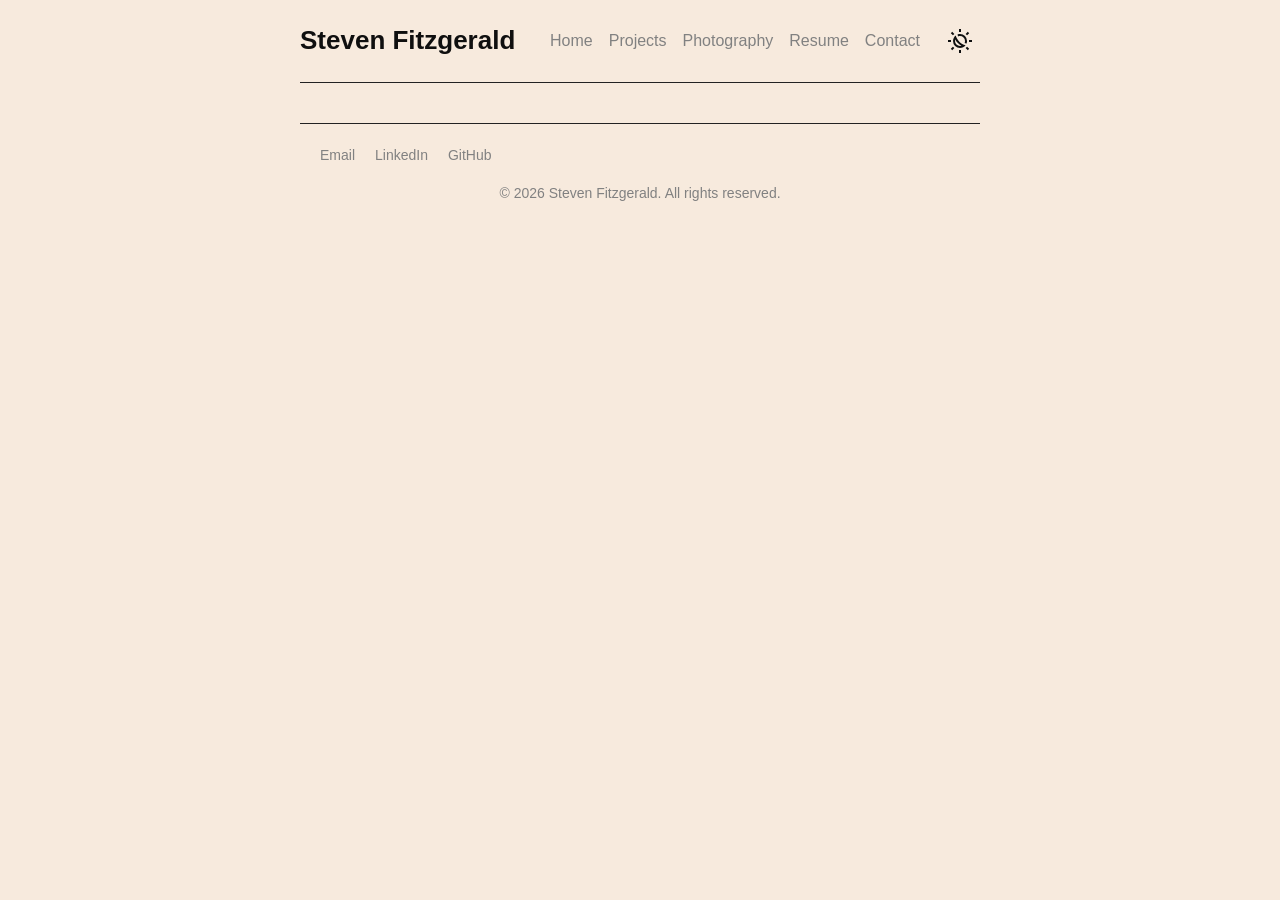
==== contact/index.html @ c8592b96 "Added brand new project files Home page and projects page complete  In Progress: Photography, cont" ====
<!DOCTYPE html>
<html lang="en" data-theme="light">

<head>
    <meta charset="UTF-8">
    <meta name="viewport" content="width=device-width, initial-scale=1.0">
    <title>Contact | Steven Fitzgerald</title>
     <link rel="stylesheet" href="/resources/css/styles.css">
</head>

<body>

    <header class="site-header">

        <div class="header-content">

            <div class="site-title">
                <a href="/">Steven Fitzgerald</a>
            </div>

            <nav class="main-nav">
                <ul>
                    <li><a href="/">Home</a></li>
                    <li><a href="/projects">Projects</a></li>
                    <li><a href="/photography">Photography</a></li>
                    <li><a href="/resume">Resume</a></li>
                    <li><a href="/contact">Contact</a></li>
                </ul>
            </nav>

            <button class="theme-toggle" type="button" data-theme-toggle aria-label="Toggle dark mode">
                <svg xmlns="http://www.w3.org/2000/svg" height="24px" viewBox="0 -960 960 960" width="24px" fill="#e3e3e3"><path d="M337.5-463Q311-498 289-537q-5 14-6.5 28.5T281-480q0 83 58 141t141 58q14 0 28.5-2t28.5-6q-39-22-74-48.5T396-396q-32-32-58.5-67ZM567-364.5Q630-328 702-308q-40 51-98 79.5T481-200q-117 0-198.5-81.5T201-480q0-65 28.5-123t79.5-98q20 72 56.5 135T453-452q51 51 114 87.5ZM743-380q-20-5-39.5-11T665-405q8-18 11.5-36.5T680-480q0-83-58.5-141.5T480-680q-20 0-38.5 3.5T405-665q-8-19-13.5-38T381-742q24-9 49-13.5t51-4.5q117 0 198.5 81.5T761-480q0 26-4.5 51T743-380ZM440-840v-120h80v120h-80Zm0 840v-120h80V0h-80Zm323-706-57-57 85-84 57 56-85 85ZM169-113l-57-56 85-85 57 57-85 84Zm671-327v-80h120v80H840ZM0-440v-80h120v80H0Zm791 328-85-85 57-57 84 85-56 57ZM197-706l-84-85 56-57 85 85-57 57Zm199 310Z"/></svg>
            </button>

        </div>

    </header>

    <main>
        


    </main>

    <footer>
        <div class="site-footer">
            <div class="footer-content">
                <div class="footer-links">
                    <a href="mailto:stevenfitzg@gmail.com">Email</a>
                    <a href="https://www.linkedin.com/in/stevenafitzgerald/" target="_blank" rel="noopener">LinkedIn</a>
                    <a href="https://www.github.com/stevenfitz77">GitHub</a>
                </div>
                <div class="footer-copyright">
                    <p>&copy; 2026 Steven Fitzgerald. All rights reserved.</p>
                </div>
            </div>
        </div>
    </footer>

    <script>
        // Theme toggle functionality
        const themeToggle = document.querySelector('[data-theme-toggle]');
        const html = document.documentElement;

        themeToggle.addEventListener('click', () => {
            const currentTheme = html.getAttribute('data-theme');
            const newTheme = currentTheme === 'light' ? 'dark' : 'light';
            html.setAttribute('data-theme', newTheme);
            localStorage.setItem('theme', newTheme);
        });

        // Check for saved theme preference or respect OS setting
        const savedTheme = localStorage.getItem('theme');
        const prefersDark = window.matchMedia('(prefers-color-scheme: dark)').matches;

        if (savedTheme) {
            html.setAttribute('data-theme', savedTheme);
        } else if (prefersDark) {
            html.setAttribute('data-theme', 'dark');
        }
    </script>

</body>

</html>
---- resources/css/styles.css ----
/* Reset and base styles */
* {
    margin: 0;
    padding: 0;
    box-sizing: border-box;
}

:root {
    color-scheme: light;
    --color-bg: #f7eadd;
    --color-text: #252525;
    --color-heading: #0f0f0f;
    --color-muted: #818181;
    --color-border: #222222;
    --color-link: #005FB8;
    --color-link-hover: #003F7D;
    /*--color-button-bg: #005FB8;
    --color-button-content: #FFFFFF;
    --color-button-hover-bg: #003F7D;*/
    --shadow-soft: 0 6px 18px rgba(31, 31, 31, 0.08);
}

html[data-theme="dark"] {
    color-scheme: dark;
    --color-bg: #252525;
    --color-text: #f7eadd;
    --color-heading: #f7eadd;
    --color-muted: #a7a7a7;
    --color-border: #E5E5E5;
    --color-link: #005FB8;
    --color-link-hover: #003F7D;
    /*--color-button-bg: #005FB8;
    --color-button-content: #FFFFFF;
    --color-button-hover-bg: #003F7D;*/
    --shadow-soft: 0 6px 18px rgba(31, 31, 31, 0.08);
}


/* Fonts */
body {
    font-family: 'Segoe UI', Tahoma, Geneva, Verdana, sans-serif;
    font-size: 18px;
    line-height: 1.6;
    background-color: var(--color-bg);
    color: var(--color-text);
    transition: background-color .5s ease-in-out;

}


/*Container and layout*/
.site-header,
.site-footer,
main {
    max-width: 680px;
    margin: 0 auto;
    padding: 0 20px;
}


/* Header */
.site-header {
    padding: 20px 0;
    border-bottom: 1px solid var(--color-border);
    margin-bottom: 40px;
    transition: border-color .3s ease-in-out;
}

.header-content {
    display: flex;
    justify-content: space-between;
    align-items: center;
    flex-wrap: wrap;
    gap: 20px;
}

.site-title a {
    font-size: 26px;
    font-weight: 600;
    color: var(--color-heading);
    text-decoration: none;
    transition: color .3s ease-in-out;
}

.site-title a:hover {
    text-decoration: underline;
    text-decoration-thickness: 1px;
}

.main-nav {
    margin-left: auto;
}

.main-nav ul {
    list-style: none;
    display: flex;
    gap: 16px;
}

.main-nav a {
    color: var(--color-muted);
    text-decoration: none;
    font-size: 16px;
    transition: color .3s ease-in-out;
}

.main-nav a:hover {
    color: var(--color-heading);
}

.theme-toggle {
    background: none;
    border: none;
    cursor: pointer;
    padding: 8px;
    display: flex;
    align-items: center;
}

.theme-toggle svg {
    fill: var(--color-heading);
    transition: fill .3s ease-in-out, transform .3s ease-in-out;
}

.theme-toggle:hover svg {
    transform: scale(1.3);
}

/* Hero Section */
.hero {
    margin-bottom: 60px;
}

.hero-headline {
    font-size: 36px;
    font-weight: 700;
    color: var(--color-heading);
    margin-bottom: 20px;
    transition: color .3s ease-in-out;
}

.hero-subhead p {
    font-size: 18px;
    color: var(--color-text);
    line-height: 1.4;
    transition: color .3s ease-in-out;
}

.features {
        margin-bottom: 60px;
}

.features h2 {
    font-size: 28px;
    font-weight: 700;
    color: var(--color-heading);
    margin-bottom: 28px;
    transition: color .3s ease-in-out;
}

.features li p {
    font-size: 16px;
    color: var(--color-text);
    line-height: 1.8;
    transition: color .3s ease-in-out;
}

.features time {
    font-size: 16px;
    color: var(--color-muted);
    transition: color .3s ease-in-out;
}

.features-list {
    list-style: none;
}

.features-list li {
    margin-bottom: 48px;
}

.features-list h3 a {
    font-size: 22px;
    font-weight: 600;
    margin-bottom: 8px;
    color: var(--color-heading);
    text-decoration: none;
    transition: color .3s ease-in-out;
}

.features-list h3 a:hover {
    text-decoration: underline;
    text-decoration-thickness: 1px;
}

.features-list p {
    color: var(--color-muted);
}

.features p a {
    color: var(--color-link);
    text-decoration: none;
}

.features p a:hover {
    color: var(--color-link-hover);
    text-decoration-thickness: 1px;
}


/* Footer */
.site-footer {
    padding-top: 20px;
    border-top: 1px solid var(--color-border);
    text-align: center;
    color: var(--color-muted);
    font-size: 14px;
    transition: border-color .3s ease-in-out;
}

.footer-links {
    display: flex;
    gap: 20px;
    flex-wrap: wrap;
    margin-bottom: 16px;
}

.footer-links a {
    color: var(--color-muted);
    text-decoration: none;
}

.footer-links a:hover {
    color: var(--color-heading);
}

.footer-copyright p {
    color: var(--color-muted);
}

/*Projects Pages*/
.projects-list {
    list-style: none;
}

.stevenfitzdotcom {
    display: flex;
    flex-direction: column;
    gap: 16px;
    padding-bottom: 48px;
}

.supermegabaseballdatabase {
    display: flex;
    flex-direction: column;
    gap: 16px;
    padding-bottom: 48px;
}

.back-button {
    
    background: none;
    border: none;
    cursor: pointer;
    padding: 8px;
    display: flex;
    align-items: center;
}

.back-button svg {
    fill: var(--color-heading);
    transition: fill .3s ease-in-out, transform .3s ease-in-out;
}

.back-button:hover svg {
    transform: scale(1.3);
}

.github-link a {
    color: var(--color-link);
    text-decoration: none;
    font-size: 16px;
    transition: color .3s ease-in-out;
}

.github-link a:hover {
    color: var(--color-link-hover);
}

.mlbhigherorlower {
    display: flex;
    flex-direction: column;
    gap: 16px;
    padding-bottom: 48px;
}

/*Resume Page*/
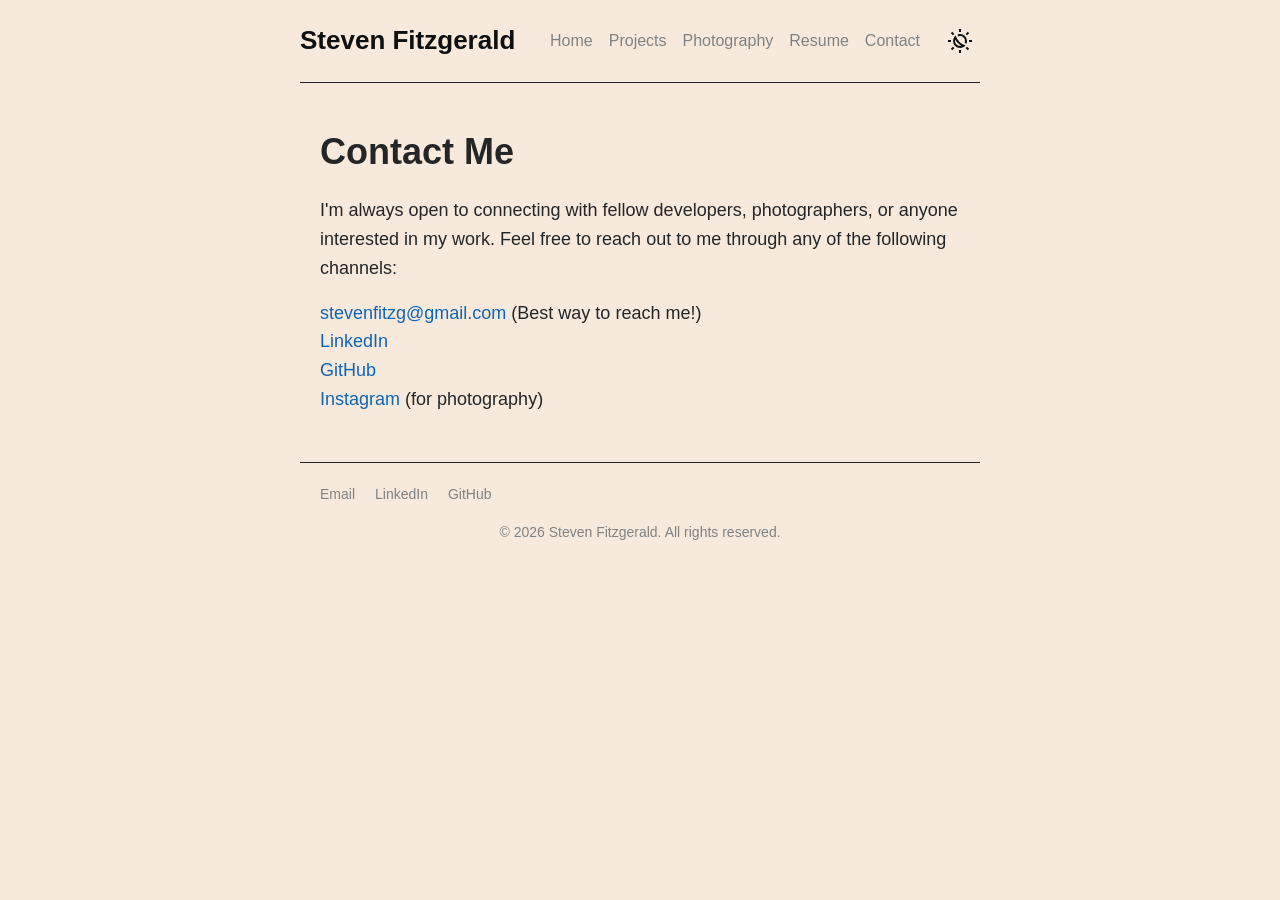
==== commit 42bbd83b: "Added contact and resume pages" ====
--- a/contact/index.html
+++ b/contact/index.html
@@ -38,7 +38,18 @@
 
     <main>
         
-
+        <div class="contact-page">
+            <h1>Contact Me</h1>
+            <p>
+                I'm always open to connecting with fellow developers, photographers, or anyone interested in my work. Feel free to reach out to me through any of the following channels:
+            </p>
+            <ul class="contact-links">
+                <li><a href="mailto:stevenfitzg@gmail.com">stevenfitzg@gmail.com</a> (Best way to reach me!)</li>
+                <li><a href="https://www.linkedin.com/in/stevenafitzgerald/" target="_blank" rel="noopener">LinkedIn</a></li>
+                <li><a href="https://www.github.com/stevenfitz77">GitHub</a></li>
+                <li><a href="https://www.instagram.com/sfitzphotos/" target="_blank" rel="noopener">Instagram</a> (for photography)</li>
+            </ul>
+        </div>
 
     </main>
 
--- a/resources/css/styles.css
+++ b/resources/css/styles.css
@@ -5,15 +5,16 @@
     box-sizing: border-box;
 }
 
-:root {
+:root,
+html[data-theme="light"] {
     color-scheme: light;
     --color-bg: #f7eadd;
     --color-text: #252525;
     --color-heading: #0f0f0f;
     --color-muted: #818181;
     --color-border: #222222;
-    --color-link: #005FB8;
-    --color-link-hover: #003F7D;
+    --color-link: #0f65b5;
+    --color-link-hover: #6eaae5;
     /*--color-button-bg: #005FB8;
     --color-button-content: #FFFFFF;
     --color-button-hover-bg: #003F7D;*/
@@ -23,12 +24,13 @@
 html[data-theme="dark"] {
     color-scheme: dark;
     --color-bg: #252525;
+    --gradient-bg: linear-gradient(135deg, #414141 0%, #000000 100%);
     --color-text: #f7eadd;
     --color-heading: #f7eadd;
     --color-muted: #a7a7a7;
     --color-border: #E5E5E5;
-    --color-link: #005FB8;
-    --color-link-hover: #003F7D;
+    --color-link: #258def;
+    --color-link-hover: #12508e;
     /*--color-button-bg: #005FB8;
     --color-button-content: #FFFFFF;
     --color-button-hover-bg: #003F7D;*/
@@ -42,6 +44,7 @@
     font-size: 18px;
     line-height: 1.6;
     background-color: var(--color-bg);
+    /*background-image: var(--gradient-bg);*/
     color: var(--color-text);
     transition: background-color .5s ease-in-out;
 
@@ -61,6 +64,9 @@
 /* Header */
 .site-header {
     padding: 20px 0;
+    position: sticky;
+    top: 0;
+    background-color: var(--color-bg);
     border-bottom: 1px solid var(--color-border);
     margin-bottom: 40px;
     transition: border-color .3s ease-in-out;
@@ -154,7 +160,7 @@
     font-size: 28px;
     font-weight: 700;
     color: var(--color-heading);
-    margin-bottom: 28px;
+    margin-bottom: 12px;
     transition: color .3s ease-in-out;
 }
 
@@ -200,6 +206,7 @@
 .features p a {
     color: var(--color-link);
     text-decoration: none;
+    transition: color .3s ease-in-out;
 }
 
 .features p a:hover {
@@ -294,4 +301,140 @@
     padding-bottom: 48px;
 }
 
-/*Resume Page*/+/*Resume Page*/
+.resume {
+    display: flex;
+    flex-direction: column;
+    gap: 16px;
+    padding-bottom: 48px;
+}
+
+.resume-content {
+    padding-bottom: 48px;
+    list-style: none;
+}
+
+.resume-content li {
+    margin-bottom: 32px;
+}
+
+.resume-content li h3 {
+    font-size: 22px;
+    font-weight: 600;
+    color: var(--color-heading);
+    border-bottom: var(--color-border) 2px solid;
+}
+
+.education-item-title {
+    font-size: 18px;
+    font-weight: 500;
+    color: var(--color-text);
+    display: flex;
+}
+
+.education-item-title h5 {
+    margin-right: auto;
+    font-weight: 400;
+}
+
+.education-item-title p {
+    font-size: 14px;
+    color: var(--color-muted);
+}
+
+.resume-item-title {
+    font-size: 18px;
+    font-weight: 500;
+    color: var(--color-text);
+    display: flex;
+}
+
+.resume-item-title h5 {
+    margin-right: auto;
+    font-weight: 500;
+}
+
+.bulletted-list {
+    list-style-type: disc;
+    margin-left: 30px;
+
+}
+
+.leadership-items {
+    list-style-type: circle;
+    margin-left: 30px;
+}
+
+.leadership-items li {
+    margin-bottom: 40px;
+}
+
+.leadership-items li ul li {
+    margin-bottom: 8px;
+}
+
+.resume-item-date {
+    font-size: 14px;
+    color: var(--color-muted);
+    font-style: italic;
+}
+
+.resume p a {
+    color: var(--color-link);
+    text-decoration: none;
+    transition: color .3s ease-in-out;
+}
+
+.resume p a:hover {
+    color: var(--color-link-hover)
+}
+
+.work-experience-items {
+    list-style-type: circle;
+    margin-left: 30px;
+}
+
+.work-experience-items li {
+    margin-bottom: 40px;
+}
+
+.work-experience-items li ul li {
+    margin-bottom: 8px;
+}
+
+.resume-content {
+    padding-bottom: 12px;
+}
+
+.resume p a {
+    color: var(--color-link);
+    text-decoration: none;
+    transition: color .3s ease-in-out;
+}
+
+.resume-skills ul li {
+    margin-bottom: 8px;
+}
+
+
+/*Contact Page*/
+.contact-page {
+    display: flex;
+    flex-direction: column;
+    gap: 16px;
+    padding-bottom: 48px;
+}
+
+.contact-page ul {
+    list-style: none;
+}
+
+.contact-page li a {
+    color: var(--color-link);
+    text-decoration: none;
+    transition: color .2s ease-in-out;
+}
+
+.contact-page li a:hover {
+    color: var(--color-link-hover);
+}
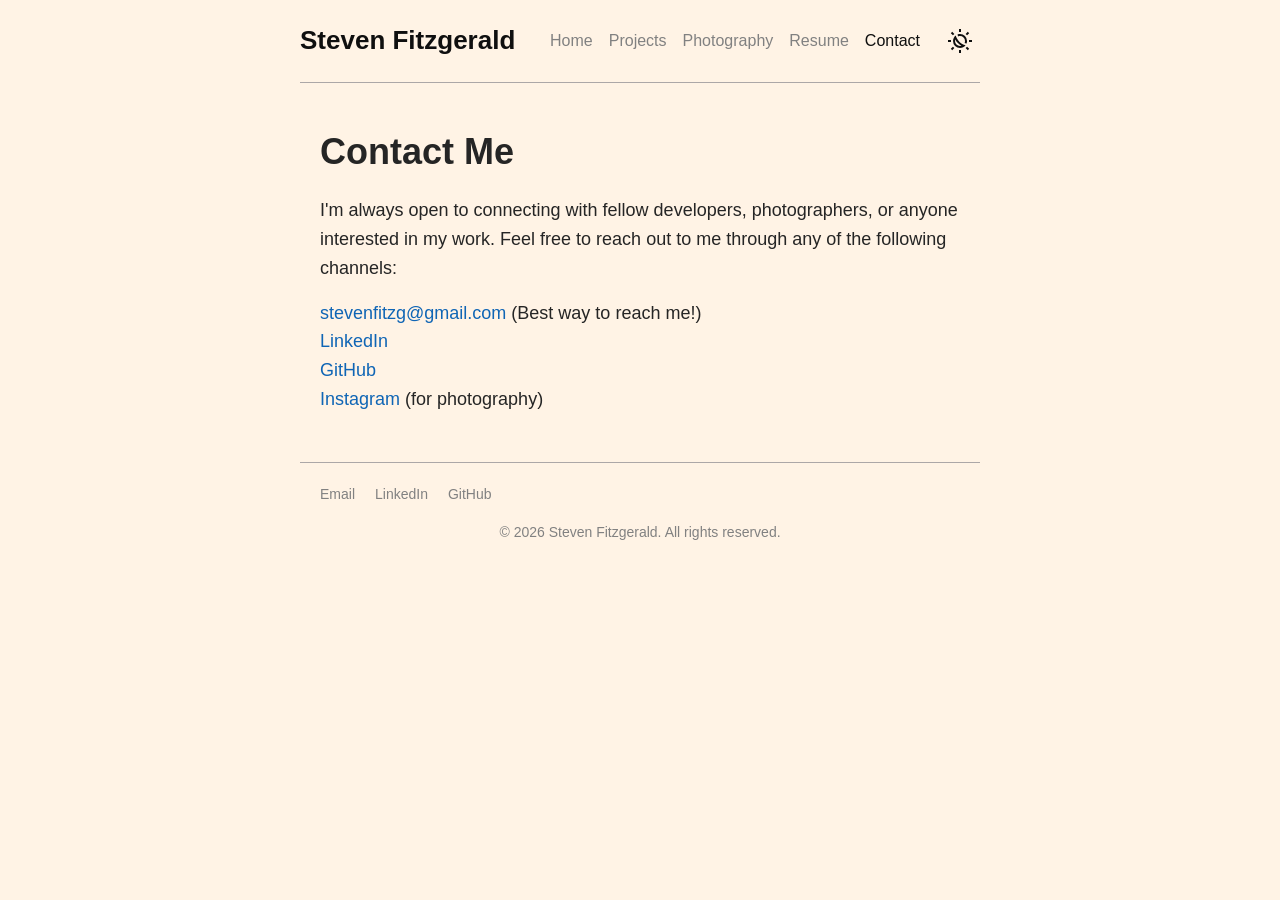
==== commit 5f51f329: "cleaned code" ====
--- a/contact/index.html
+++ b/contact/index.html
@@ -24,7 +24,7 @@
                     <li><a href="/projects">Projects</a></li>
                     <li><a href="/photography">Photography</a></li>
                     <li><a href="/resume">Resume</a></li>
-                    <li><a href="/contact">Contact</a></li>
+                    <li><a href="/contact" aria-current="page">Contact</a></li>
                 </ul>
             </nav>
 
@@ -46,7 +46,7 @@
             <ul class="contact-links">
                 <li><a href="mailto:stevenfitzg@gmail.com">stevenfitzg@gmail.com</a> (Best way to reach me!)</li>
                 <li><a href="https://www.linkedin.com/in/stevenafitzgerald/" target="_blank" rel="noopener">LinkedIn</a></li>
-                <li><a href="https://www.github.com/stevenfitz77">GitHub</a></li>
+                <li><a href="https://www.github.com/stevenfitz77" target="_blank" rel="noopener">GitHub</a></li>
                 <li><a href="https://www.instagram.com/sfitzphotos/" target="_blank" rel="noopener">Instagram</a> (for photography)</li>
             </ul>
         </div>
@@ -59,7 +59,7 @@
                 <div class="footer-links">
                     <a href="mailto:stevenfitzg@gmail.com">Email</a>
                     <a href="https://www.linkedin.com/in/stevenafitzgerald/" target="_blank" rel="noopener">LinkedIn</a>
-                    <a href="https://www.github.com/stevenfitz77">GitHub</a>
+                    <a href="https://www.github.com/stevenfitz77" target="_blank" rel="noopener">GitHub</a>
                 </div>
                 <div class="footer-copyright">
                     <p>&copy; 2026 Steven Fitzgerald. All rights reserved.</p>
@@ -93,4 +93,4 @@
 
 </body>
 
-</html>+</html>
--- a/resources/css/styles.css
+++ b/resources/css/styles.css
@@ -8,37 +8,56 @@
 :root,
 html[data-theme="light"] {
     color-scheme: light;
-    --color-bg: #f7eadd;
+    --color-bg: #fff3e5;
     --color-text: #252525;
     --color-heading: #0f0f0f;
     --color-muted: #818181;
-    --color-border: #222222;
+    --color-border: #aca7a7;
     --color-link: #0f65b5;
     --color-link-hover: #6eaae5;
     /*--color-button-bg: #005FB8;
     --color-button-content: #FFFFFF;
     --color-button-hover-bg: #003F7D;*/
-    --shadow-soft: 0 6px 18px rgba(31, 31, 31, 0.08);
 }
 
 html[data-theme="dark"] {
     color-scheme: dark;
     --color-bg: #252525;
-    --gradient-bg: linear-gradient(135deg, #414141 0%, #000000 100%);
+    /*--gradient-bg: linear-gradient(135deg, #414141 0%, #000000 100%);*/
     --color-text: #f7eadd;
     --color-heading: #f7eadd;
     --color-muted: #a7a7a7;
-    --color-border: #E5E5E5;
+    --color-border: #444444;
     --color-link: #258def;
     --color-link-hover: #12508e;
     /*--color-button-bg: #005FB8;
     --color-button-content: #FFFFFF;
     --color-button-hover-bg: #003F7D;*/
-    --shadow-soft: 0 6px 18px rgba(31, 31, 31, 0.08);
 }
 
 
 /* Fonts */
+/*
+@font-face {
+    font-family: 'Finlandica Headline';
+    src: url('../fonts/FinlandicaHeadline-Regular.woff2') format('woff2'),
+         url('../fonts/FinlandicaHeadline-Regular.woff') format('woff');
+}
+
+@font-face {
+    font-family: 'Finlandica Headline';
+    src: url('../fonts/FinlandicaHeadline-Bold.woff2') format('woff2'),
+         url('../fonts/FinlandicaHeadline-Bold.woff') format('woff');
+    font-weight: 700;
+}
+
+@font-face {
+    font-family: 'Finlandica Headline';
+    src: url('../fonts/FinlandicaHeadline-SemiBold.woff2') format('woff2'),
+         url('../fonts/FinlandicaHeadline-SemiBold.woff') format('woff');
+    font-style: italic;
+}
+*/
 body {
     font-family: 'Segoe UI', Tahoma, Geneva, Verdana, sans-serif;
     font-size: 18px;
@@ -51,6 +70,8 @@
 }
 
 
+
+
 /*Container and layout*/
 .site-header,
 .site-footer,
@@ -69,7 +90,7 @@
     background-color: var(--color-bg);
     border-bottom: 1px solid var(--color-border);
     margin-bottom: 40px;
-    transition: border-color .3s ease-in-out;
+    transition: border-color .3s ease-in-out, background-color .5s ease-in-out;
 }
 
 .header-content {
@@ -108,6 +129,11 @@
     text-decoration: none;
     font-size: 16px;
     transition: color .3s ease-in-out;
+}
+
+.main-nav a[aria-current="page"] {
+    color: var(--color-heading);
+    font-weight: 400;
 }
 
 .main-nav a:hover {
@@ -219,7 +245,6 @@
 .site-footer {
     padding-top: 20px;
     border-top: 1px solid var(--color-border);
-    text-align: center;
     color: var(--color-muted);
     font-size: 14px;
     transition: border-color .3s ease-in-out;
@@ -242,6 +267,7 @@
 }
 
 .footer-copyright p {
+    text-align: center;
     color: var(--color-muted);
 }
 
@@ -250,14 +276,7 @@
     list-style: none;
 }
 
-.stevenfitzdotcom {
-    display: flex;
-    flex-direction: column;
-    gap: 16px;
-    padding-bottom: 48px;
-}
-
-.supermegabaseballdatabase {
+.project-page {
     display: flex;
     flex-direction: column;
     gap: 16px;
@@ -294,13 +313,6 @@
     color: var(--color-link-hover);
 }
 
-.mlbhigherorlower {
-    display: flex;
-    flex-direction: column;
-    gap: 16px;
-    padding-bottom: 48px;
-}
-
 /*Resume Page*/
 .resume {
     display: flex;
@@ -437,4 +449,18 @@
 
 .contact-page li a:hover {
     color: var(--color-link-hover);
+}
+
+
+/* Mobile Screens */
+@media (max-width: 480px) {
+    .hero-headline {
+        font-size: 28px;
+    }
+
+    .site-header,
+    .site-footer,
+    main {
+        padding: 0 16px;
+    }
 }
